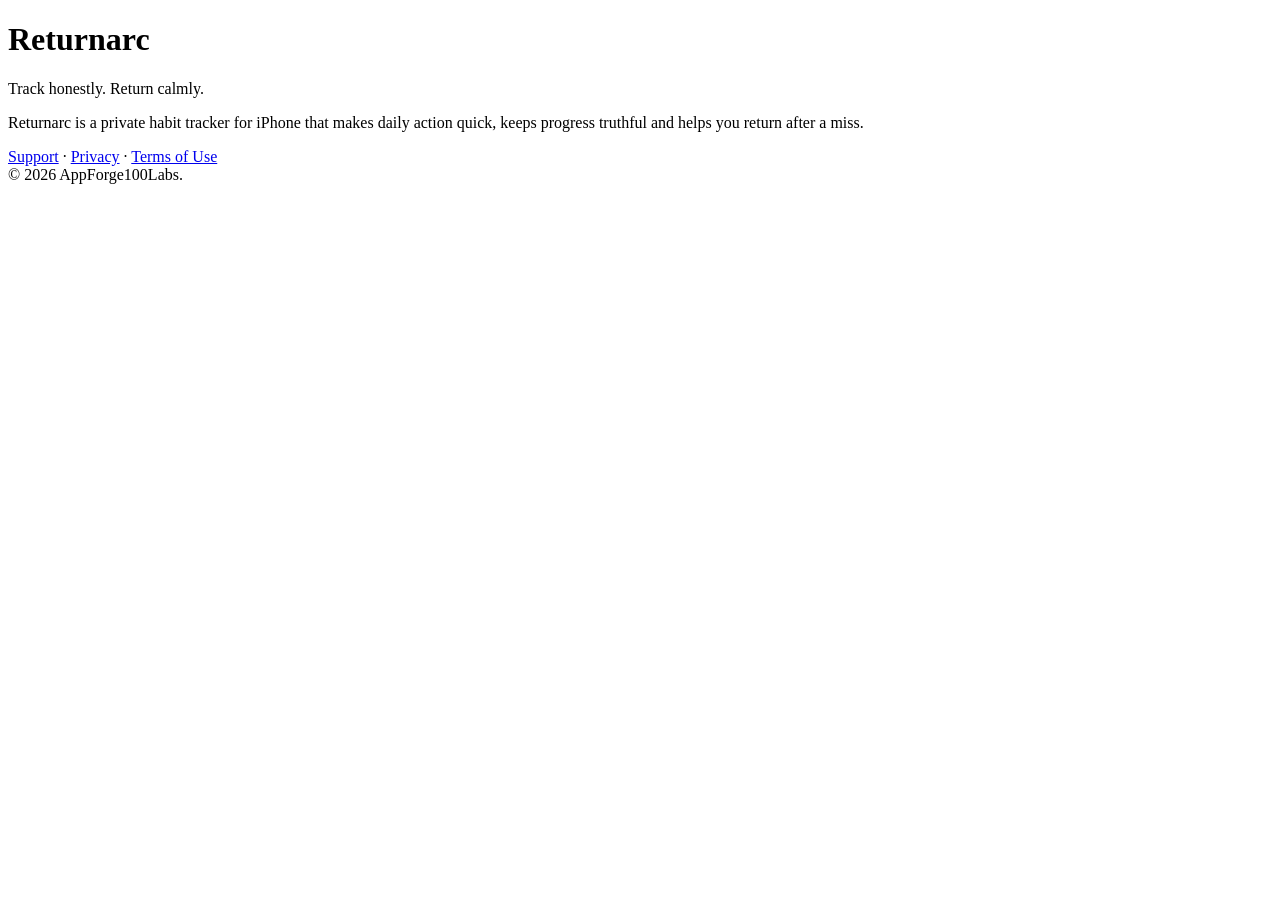
==== index.html @ 0e14fcb6 "Publish index.html" ====
<!doctype html>
<html lang="en">
<head>
  <meta charset="utf-8">
  <meta name="viewport" content="width=device-width, initial-scale=1">
  <title>Returnarc</title>
  <meta name="description" content="Returnarc is a private habit tracker for iPhone.">
  <link rel="stylesheet" href="styles.css">
</head>
<body>
  <main>
    <h1>Returnarc</h1>
    <p class="summary">Track honestly. Return calmly.</p>
    <p>Returnarc is a private habit tracker for iPhone that makes daily action quick, keeps progress truthful and helps you return after a miss.</p>
    <nav><a href="support.html">Support</a> · <a href="privacy.html">Privacy</a> · <a href="terms.html">Terms of Use</a></nav>
    <footer>© 2026 AppForge100Labs.</footer>
  </main>
</body>
</html>
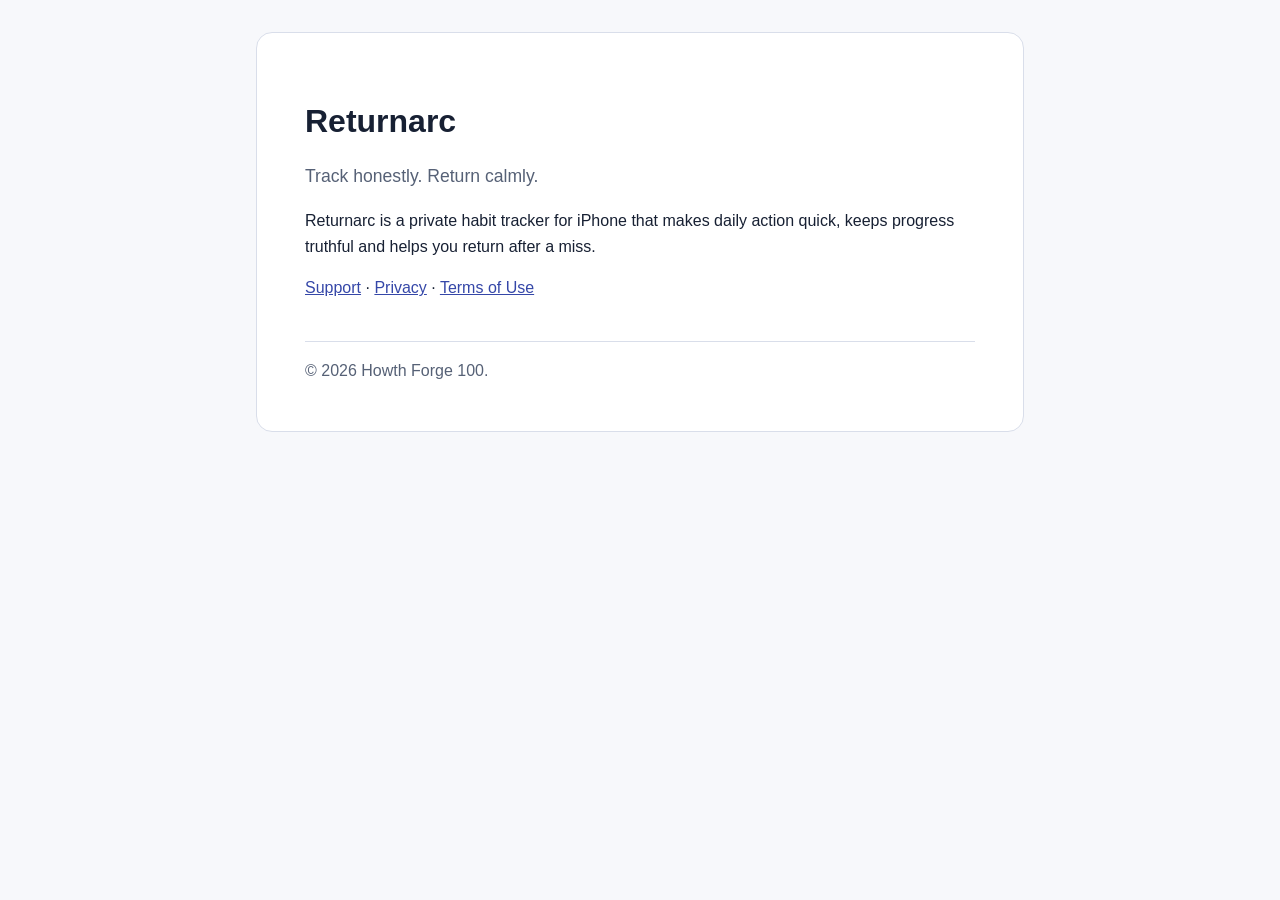
==== commit a52fdfe9: "Document Returnarc deployment mirror" ====
--- a/index.html
+++ b/index.html
@@ -13,7 +13,7 @@
     <p class="summary">Track honestly. Return calmly.</p>
     <p>Returnarc is a private habit tracker for iPhone that makes daily action quick, keeps progress truthful and helps you return after a miss.</p>
     <nav><a href="support.html">Support</a> · <a href="privacy.html">Privacy</a> · <a href="terms.html">Terms of Use</a></nav>
-    <footer>© 2026 AppForge100Labs.</footer>
+    <footer>© 2026 Howth Forge 100.</footer>
   </main>
 </body>
 </html>
--- a/styles.css
+++ b/styles.css
@@ -0,0 +1,66 @@
+:root {
+  color-scheme: light dark;
+  font-family: -apple-system, BlinkMacSystemFont, "Segoe UI", sans-serif;
+  line-height: 1.6;
+  --background: #f7f8fb;
+  --surface: #ffffff;
+  --text: #172033;
+  --muted: #566176;
+  --accent: #3547a8;
+  --border: #d9deea;
+}
+
+@media (prefers-color-scheme: dark) {
+  :root {
+    --background: #10131b;
+    --surface: #181d29;
+    --text: #f4f6fb;
+    --muted: #bec6d8;
+    --accent: #aebaff;
+    --border: #31394c;
+  }
+}
+
+* {
+  box-sizing: border-box;
+}
+
+body {
+  background: var(--background);
+  color: var(--text);
+  margin: 0;
+}
+
+main {
+  background: var(--surface);
+  border: 1px solid var(--border);
+  border-radius: 1rem;
+  margin: 2rem auto;
+  max-width: 48rem;
+  padding: clamp(1.25rem, 4vw, 3rem);
+}
+
+h1,
+h2 {
+  line-height: 1.2;
+}
+
+h2 {
+  margin-top: 2rem;
+}
+
+a {
+  color: var(--accent);
+}
+
+.summary {
+  color: var(--muted);
+  font-size: 1.1rem;
+}
+
+footer {
+  border-top: 1px solid var(--border);
+  color: var(--muted);
+  margin-top: 2.5rem;
+  padding-top: 1rem;
+}
